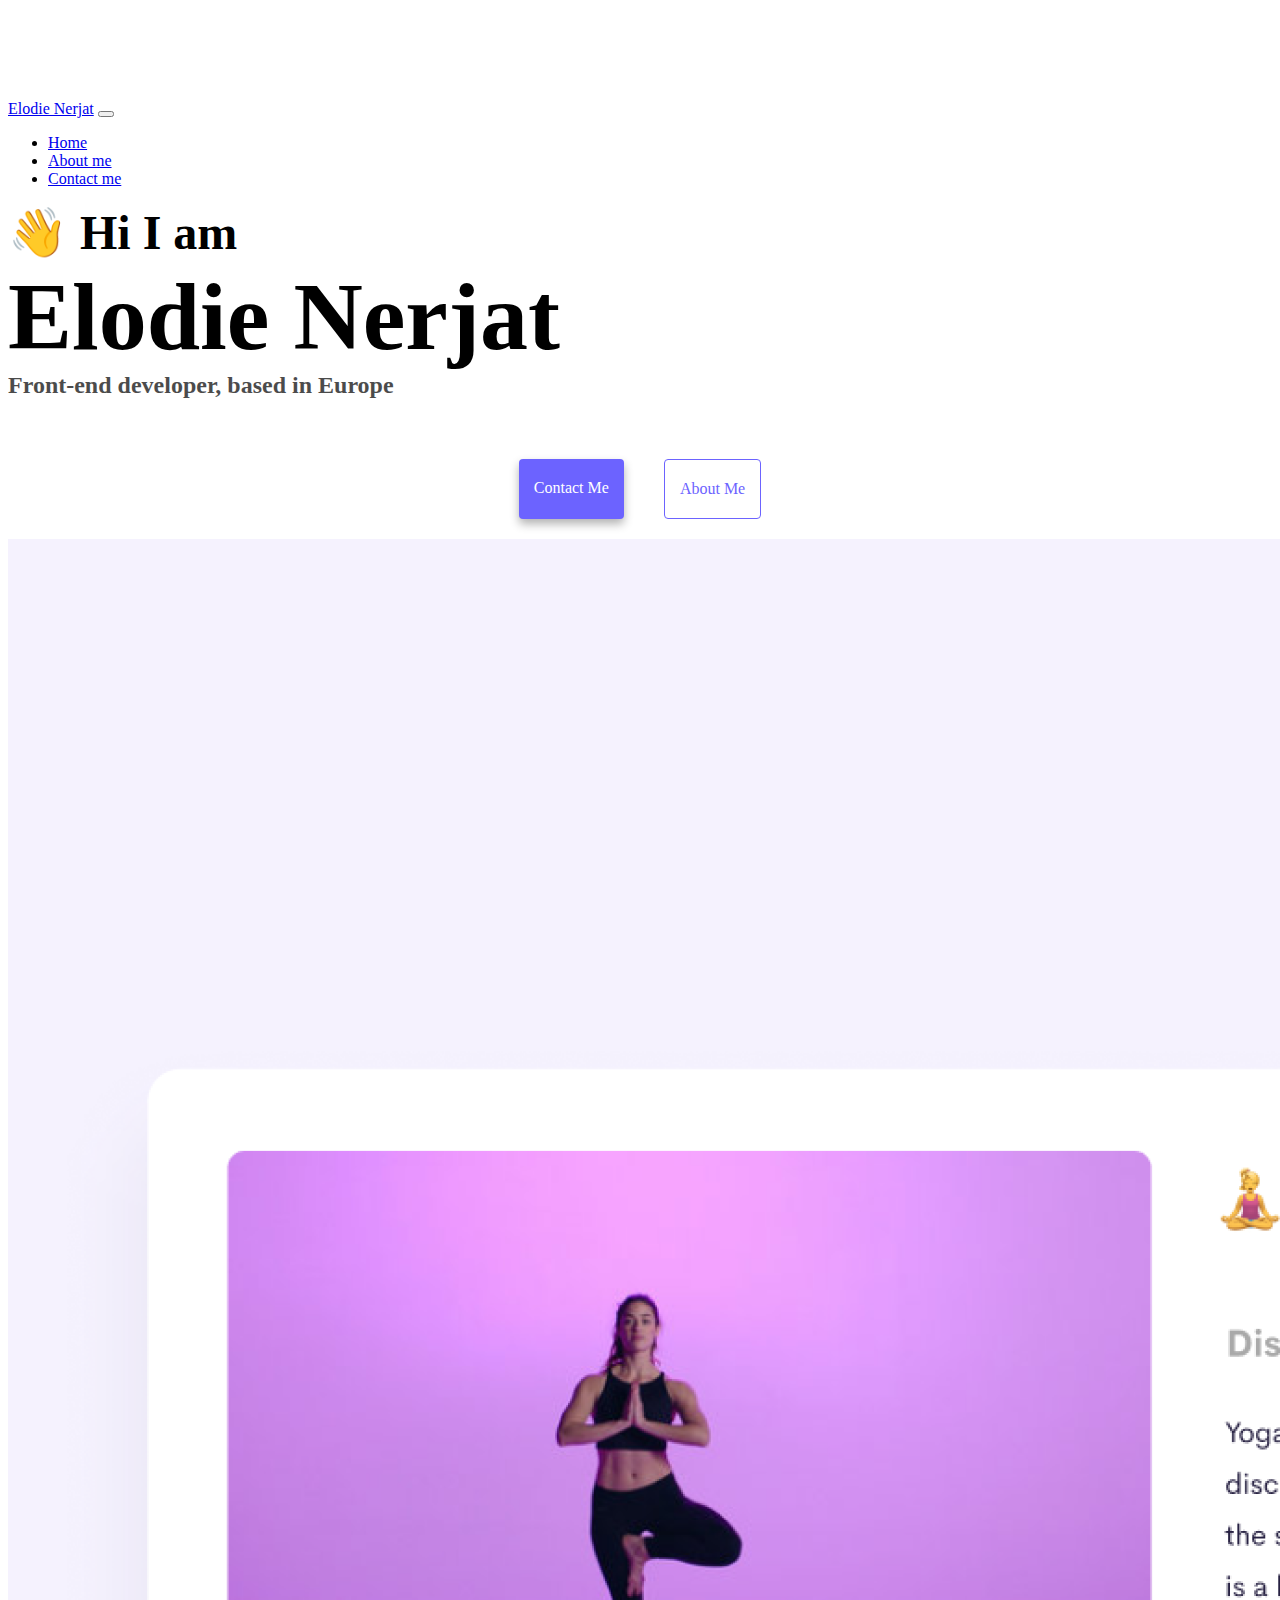
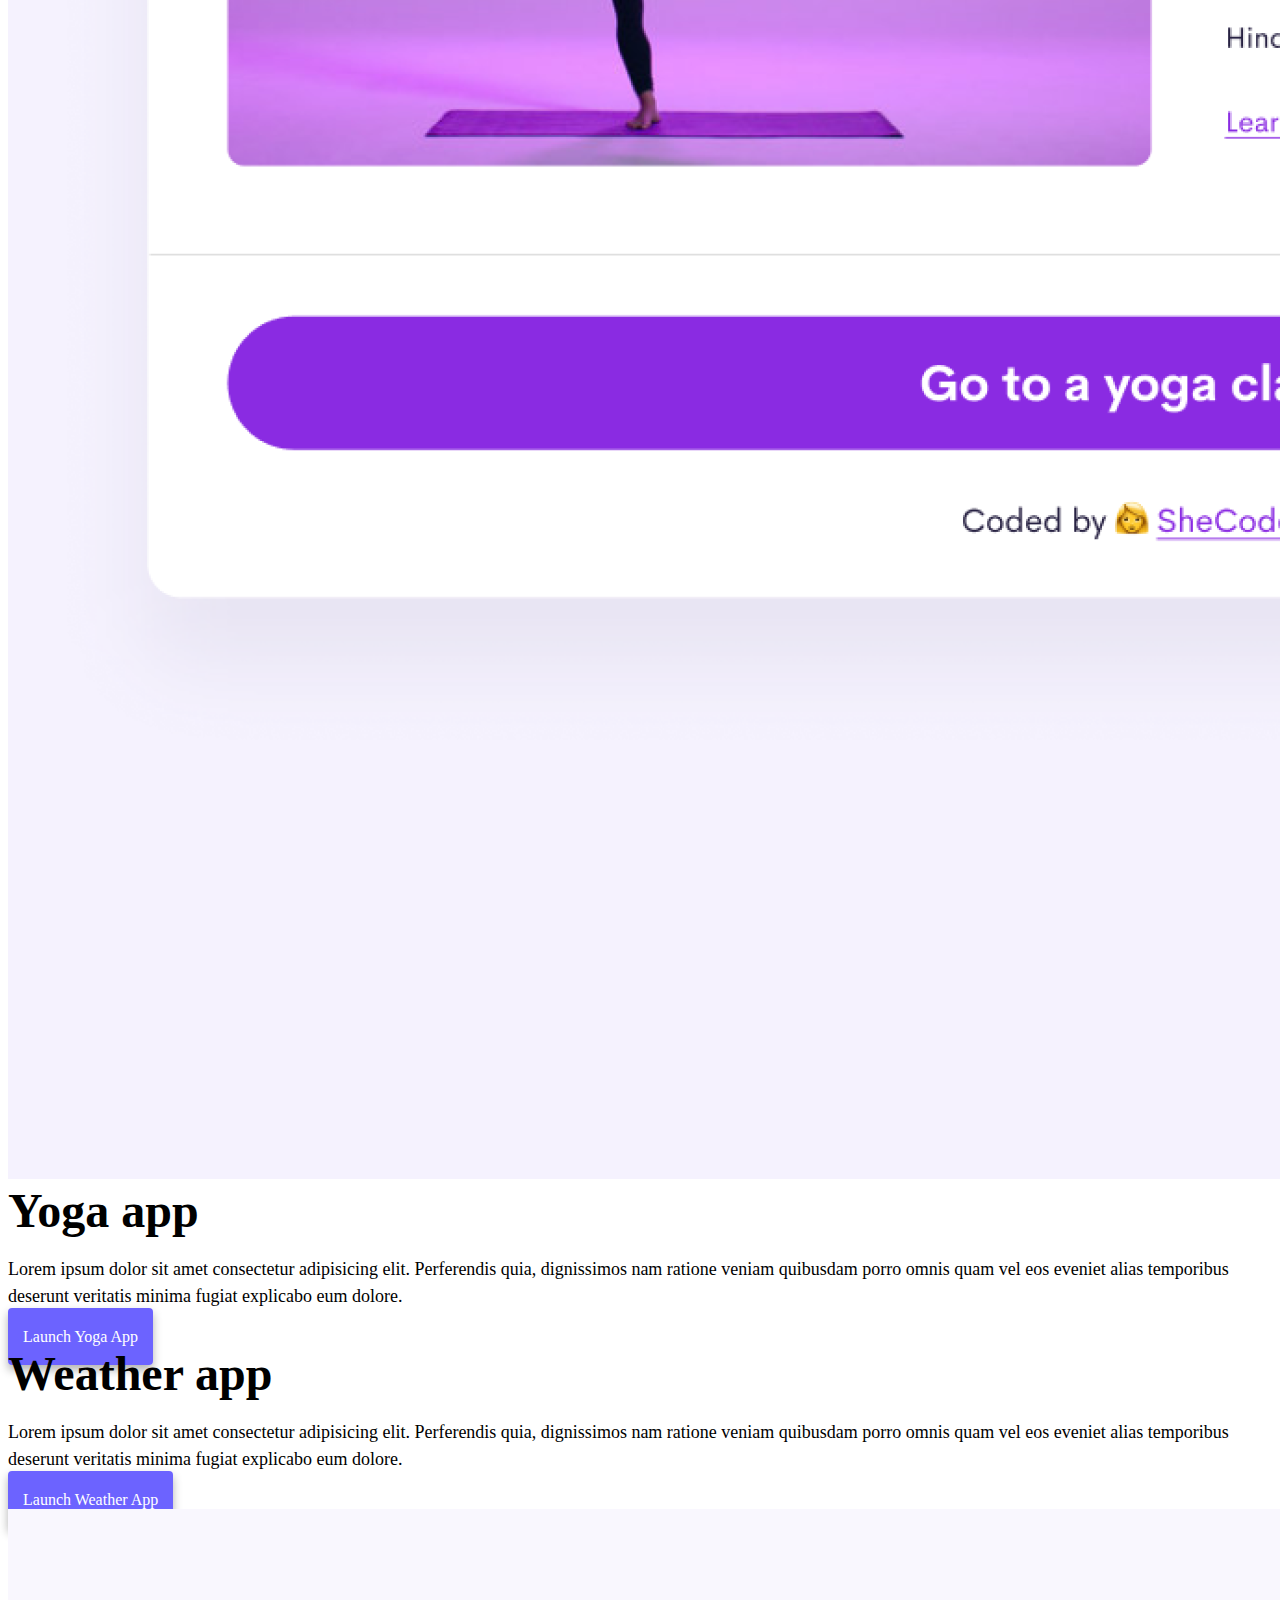
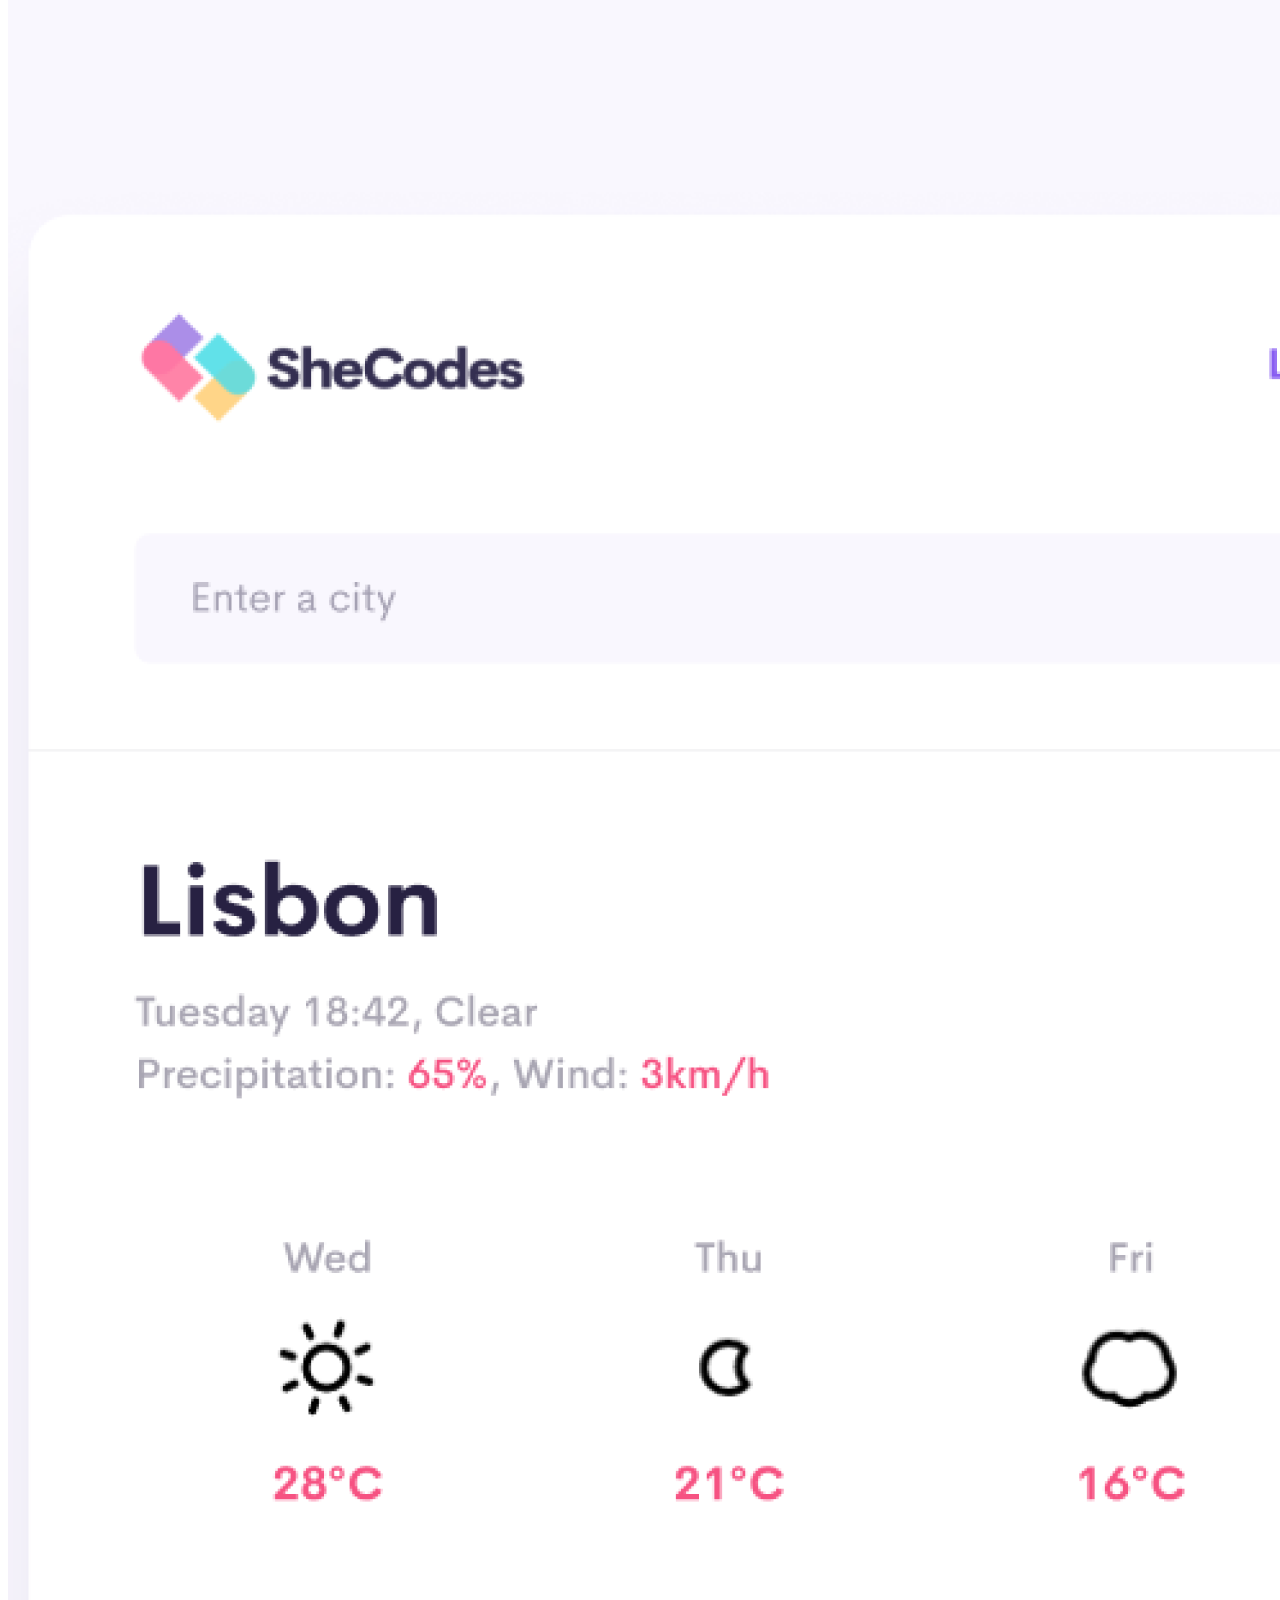
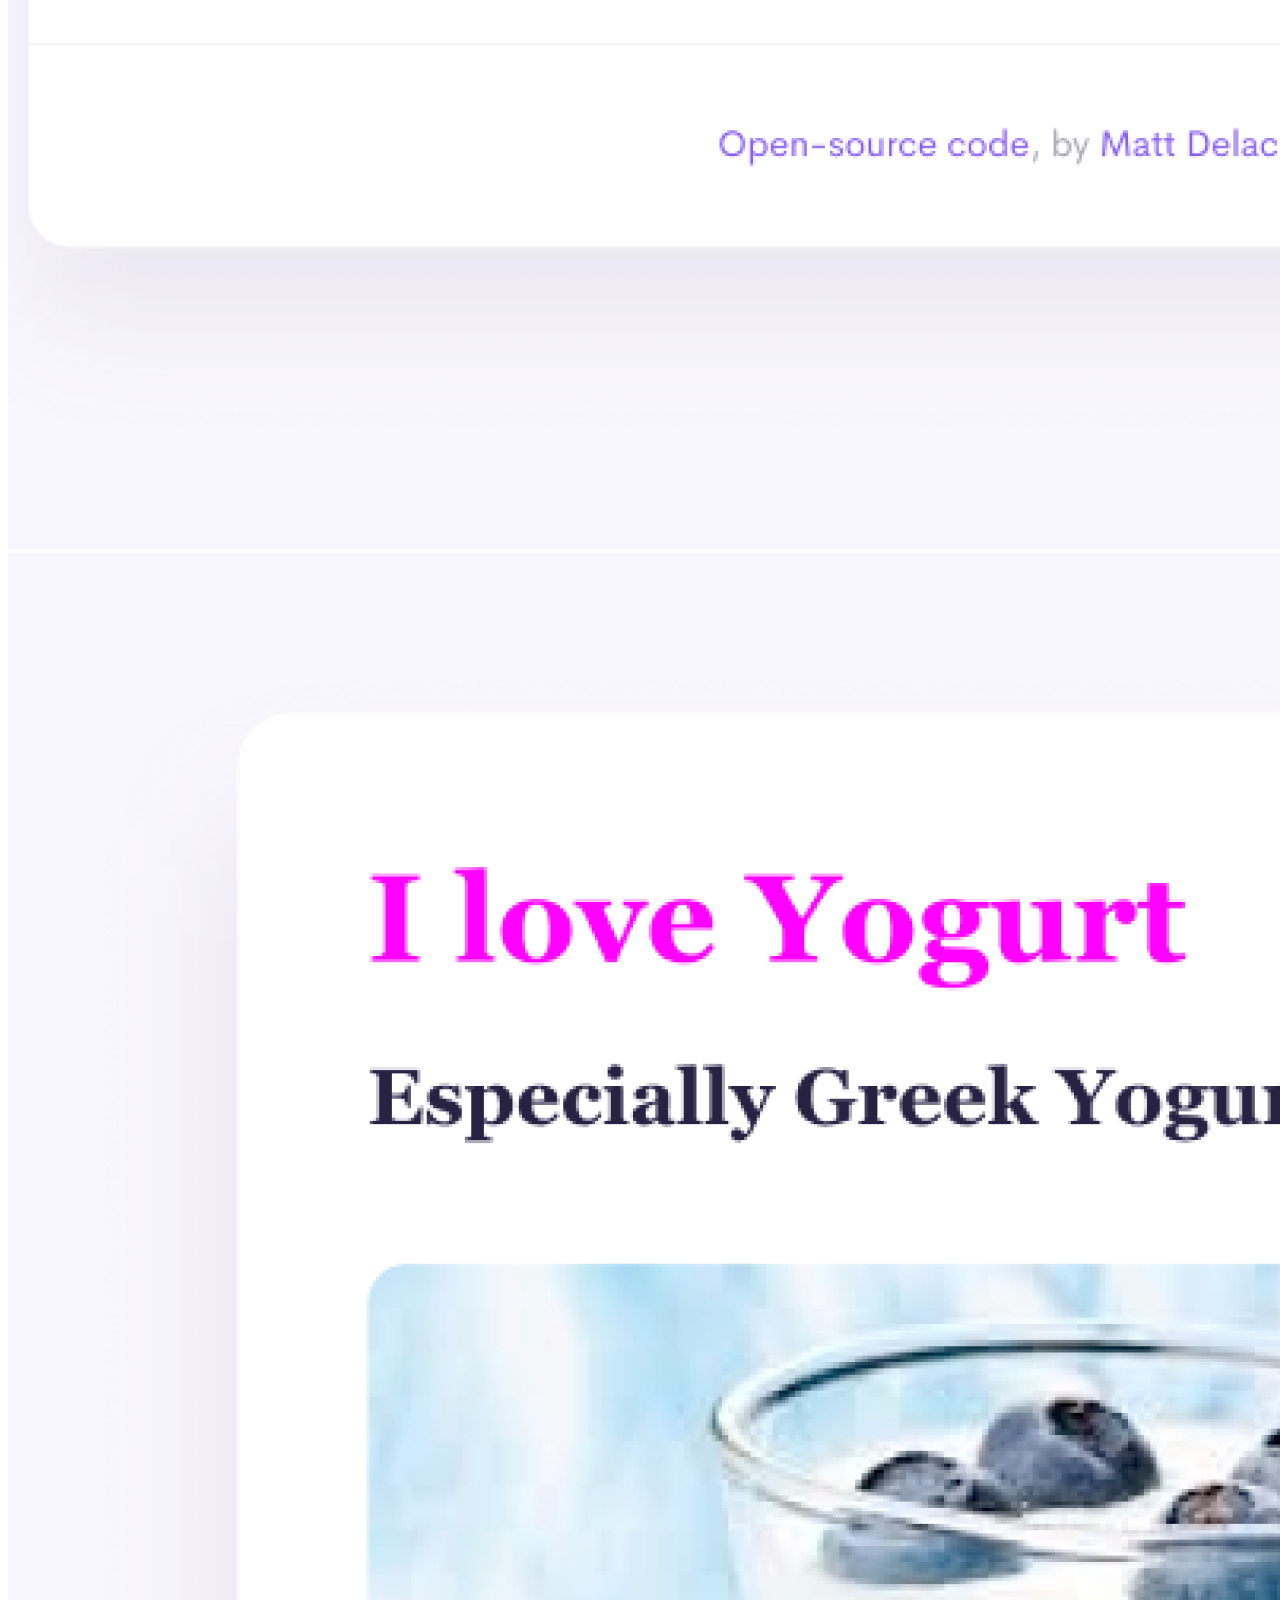
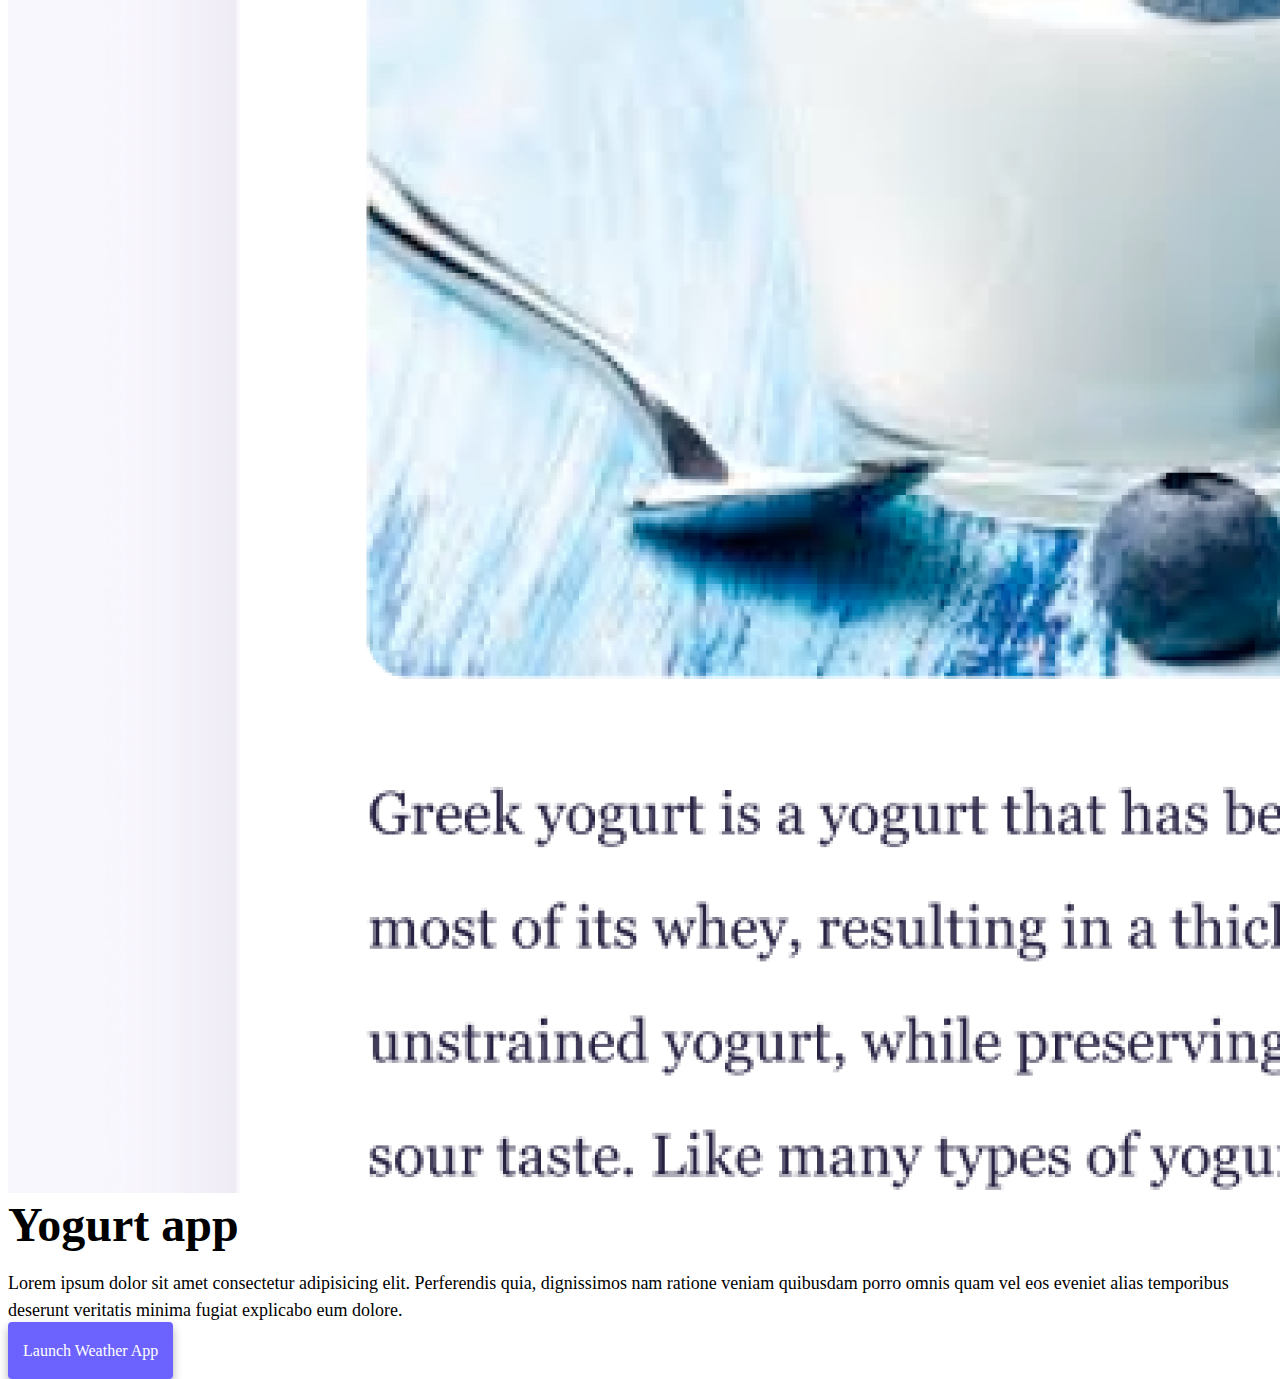
==== index.html @ ad24f37c "Created the initial html files structure and style.css file with some content" ====
<!DOCTYPE html>
<html lang="en">
  <head>
    <meta charset="UTF-8" />
    <meta http-equiv="X-UA-Compatible" content="IE=edge" />
    <meta name="viewport" content="width=device-width, initial-scale=1.0" />
    <title>Elodie Nerjat</title>
    <link
      href="https://cdn.jsdelivr.net/npm/bootstrap@5.0.0-beta2/dist/css/bootstrap.min.css"
      rel="stylesheet"
      integrity="sha384-BmbxuPwQa2lc/FVzBcNJ7UAyJxM6wuqIj61tLrc4wSX0szH/Ev+nYRRuWlolflfl"
      crossorigin="anonymous"
    />
    <script
      src="https://cdn.jsdelivr.net/npm/bootstrap@5.0.0-beta2/dist/js/bootstrap.bundle.min.js"
      integrity="sha384-b5kHyXgcpbZJO/tY9Ul7kGkf1S0CWuKcCD38l8YkeH8z8QjE0GmW1gYU5S9FOnJ0"
      crossorigin="anonymous"
    ></script>
    <link rel="stylesheet" href="/css/style.css" />
  </head>
  <body>
    <nav class="navbar navbar-expand-lg navbar-light bg-light fixed-top">
      <div class="container">
        <a class="navbar-brand" href="/">Elodie Nerjat</a>
        <button
          class="navbar-toggler"
          type="button"
          data-bs-toggle="collapse"
          data-bs-target="#navbarNav"
          aria-controls="navbarNav"
          aria-expanded="false"
          aria-label="Toggle navigation"
        >
          <span class="navbar-toggler-icon"></span>
        </button>
        <div class="collapse navbar-collapse" id="navbarNav">
          <ul class="navbar-nav">
            <li class="nav-item">
              <a class="nav-link active" aria-current="page" href="/">Home</a>
            </li>
            <li class="nav-item">
              <a class="nav-link" href="/about.html">About me</a>
            </li>
            <li class="nav-item">
              <a class="nav-link" href="/about.html#contact">Contact me</a>
            </li>
          </ul>
        </div>
      </div>
    </nav>
    <h2 class="text-center">👋 Hi I am</h2>
    <h1 class="text-center">Elodie Nerjat</h1>
    <h3 class="text-center">Front-end developer, based in Europe</h3>
    <div class="navigation-links mb-5">
      <a href="/about.html#contact" class="primary-link">Contact me</a>
      <a href="/about.html" class="secondary-link">About me</a>
    </div>
    <div class="container">
      <div class="row">
        <div class="col-6">
          <img src="images/yoga.png" class="img-fluid rounded" />
        </div>
        <div class="col-6">
          <h2 class="mb-3">Yoga app</h2>
          <p>
            Lorem ipsum dolor sit amet consectetur adipisicing elit. Perferendis
            quia, dignissimos nam ratione veniam quibusdam porro omnis quam vel
            eos eveniet alias temporibus deserunt veritatis minima fugiat
            explicabo eum dolore.
          </p>
          <div class="mt-5">
            <a href="#" class="primary-link">Launch Yoga App</a>
          </div>
        </div>
      </div>
      <div class="row mt-5">
        <div class="col-6">
          <h2 class="mb-3">Weather app</h2>
          <p>
            Lorem ipsum dolor sit amet consectetur adipisicing elit. Perferendis
            quia, dignissimos nam ratione veniam quibusdam porro omnis quam vel
            eos eveniet alias temporibus deserunt veritatis minima fugiat
            explicabo eum dolore.
          </p>
          <div class="mt-5">
            <a href="#" class="primary-link">Launch Weather App</a>
          </div>
        </div>
        <div class="col-6">
          <img src="images/weather.png" class="img-fluid rounded" />
        </div>
      </div>
      <div class="row mt-5">
        <div class="col-6">
          <img src="images/yogurt.png" class="img-fluid rounded" />
        </div>
        <div class="col-6">
          <h2 class="mb-3">Yogurt app</h2>
          <p>
            Lorem ipsum dolor sit amet consectetur adipisicing elit. Perferendis
            quia, dignissimos nam ratione veniam quibusdam porro omnis quam vel
            eos eveniet alias temporibus deserunt veritatis minima fugiat
            explicabo eum dolore.
          </p>
          <div class="mt-5">
            <a href="#" class="primary-link">Launch Weather App</a>
          </div>
        </div>
      </div>
    </div>
  </body>
</html>
---- css/style.css ----
:root {
  --primary-color: #6c63ff;
  --secondary-color: #f5f2fe;
  --box-shadow: 0 5px 10px rgba(0, 0, 0, 0.3);
}

body {
  margin-top: 100px;
}

h1,
h2,
h3 {
  margin: 0;
}

h1 {
  font-size: 96px;
}

h2 {
  font-size: 48px;
}

h3 {
  font-size: 24px;
  opacity: 0.7;
}

p {
  font-size: 18px;
  line-height: 1.5;
}

.navigation-links {
  display: flex;
  margin-top: 40px;
  justify-content: center;
}

.navigation-links a {
  margin: 20px;
}

.primary-link {
  border-radius: 4px;
  padding: 20px 15px;
  text-decoration: none;
  text-transform: capitalize;
  background: var(--primary-color);
  box-shadow: var(--box-shadow);
  color: white;
}

.secondary-link {
  border-radius: 4px;
  padding: 20px 15px;
  text-decoration: none;
  text-transform: capitalize;
  color: var(--primary-color);
  border: 1px solid var(--primary-color);
}

.homepage-link {
  color: var(--primary-color);
  text-align: center;
  display: block;
}

.about-paragraphs {
  margin: 30px 0;
}

.about-paragraphs p {
  margin: 10px;
}

.email-link {
  display: flex;
  justify-content: center;
  color: var(--primary-color);
  font-size: 28px;
  text-decoration: none;
}

.email-link:hover {
  text-decoration: underline;
}
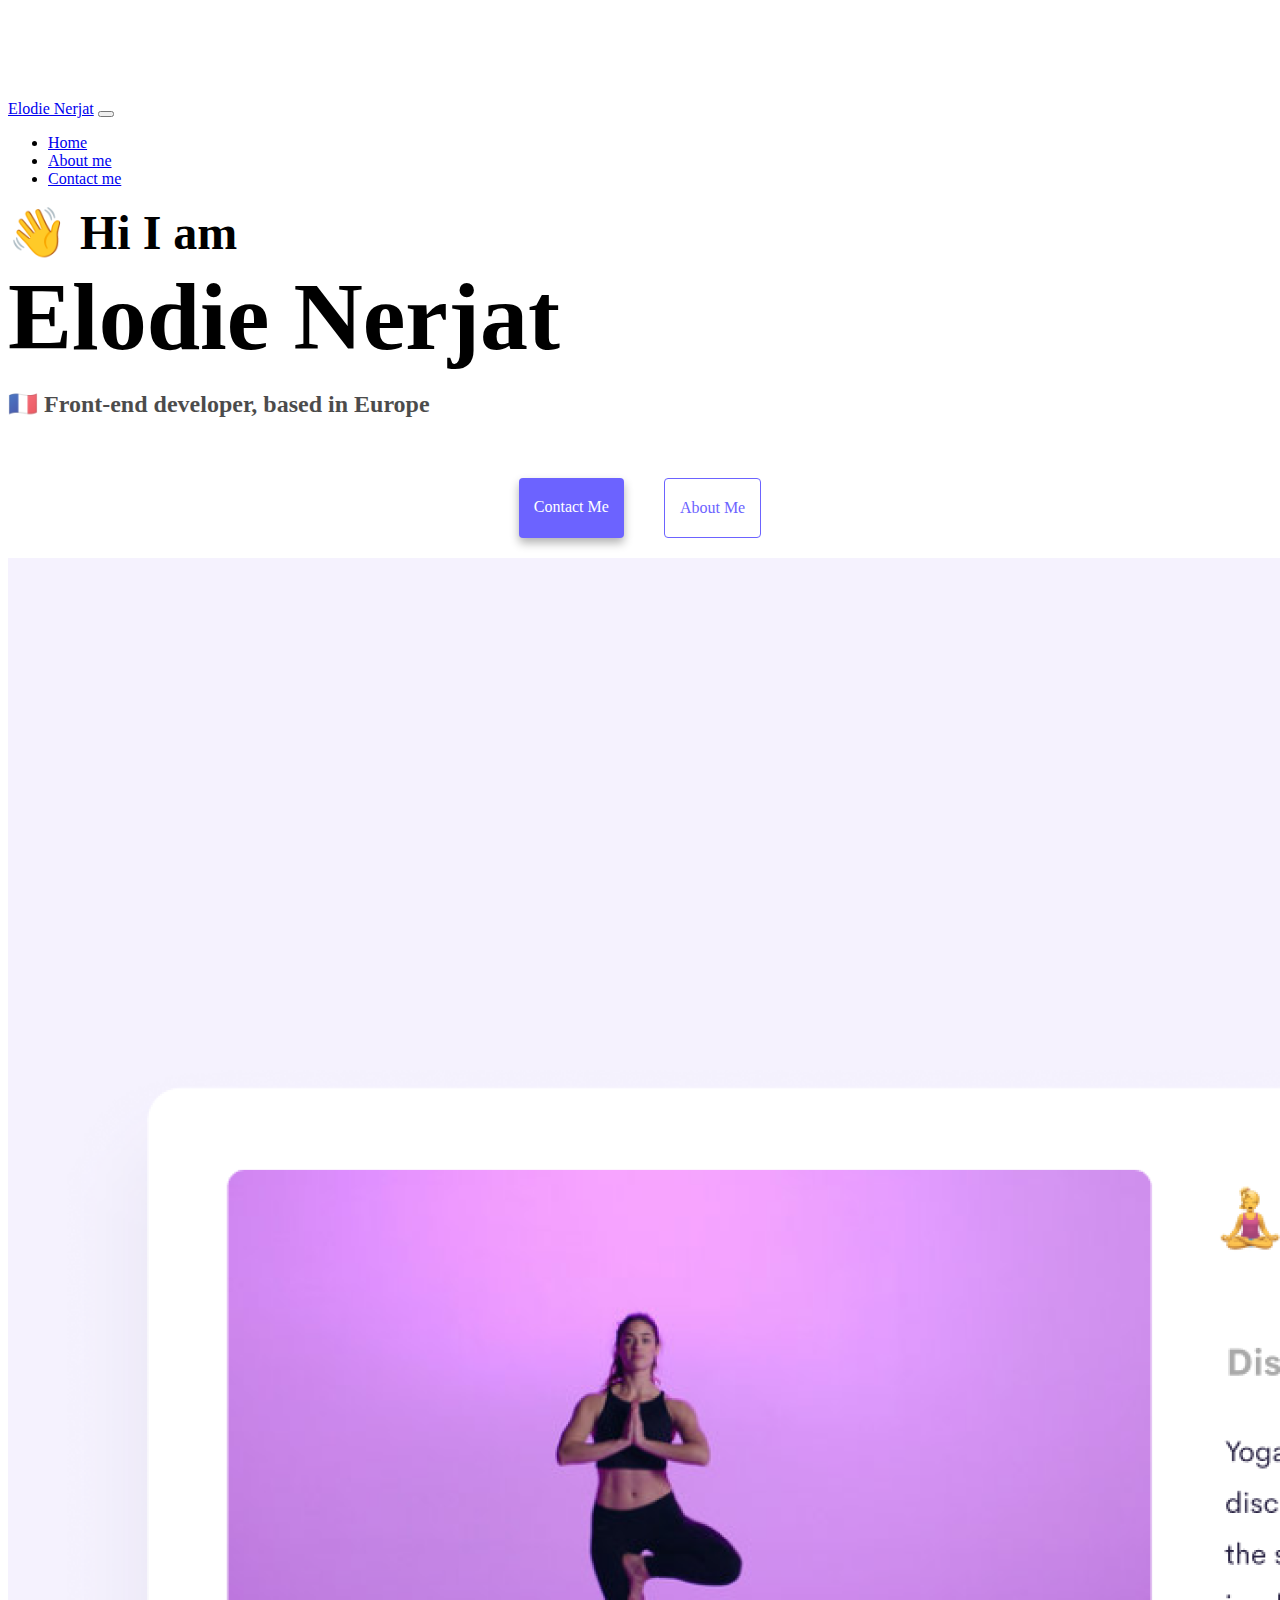
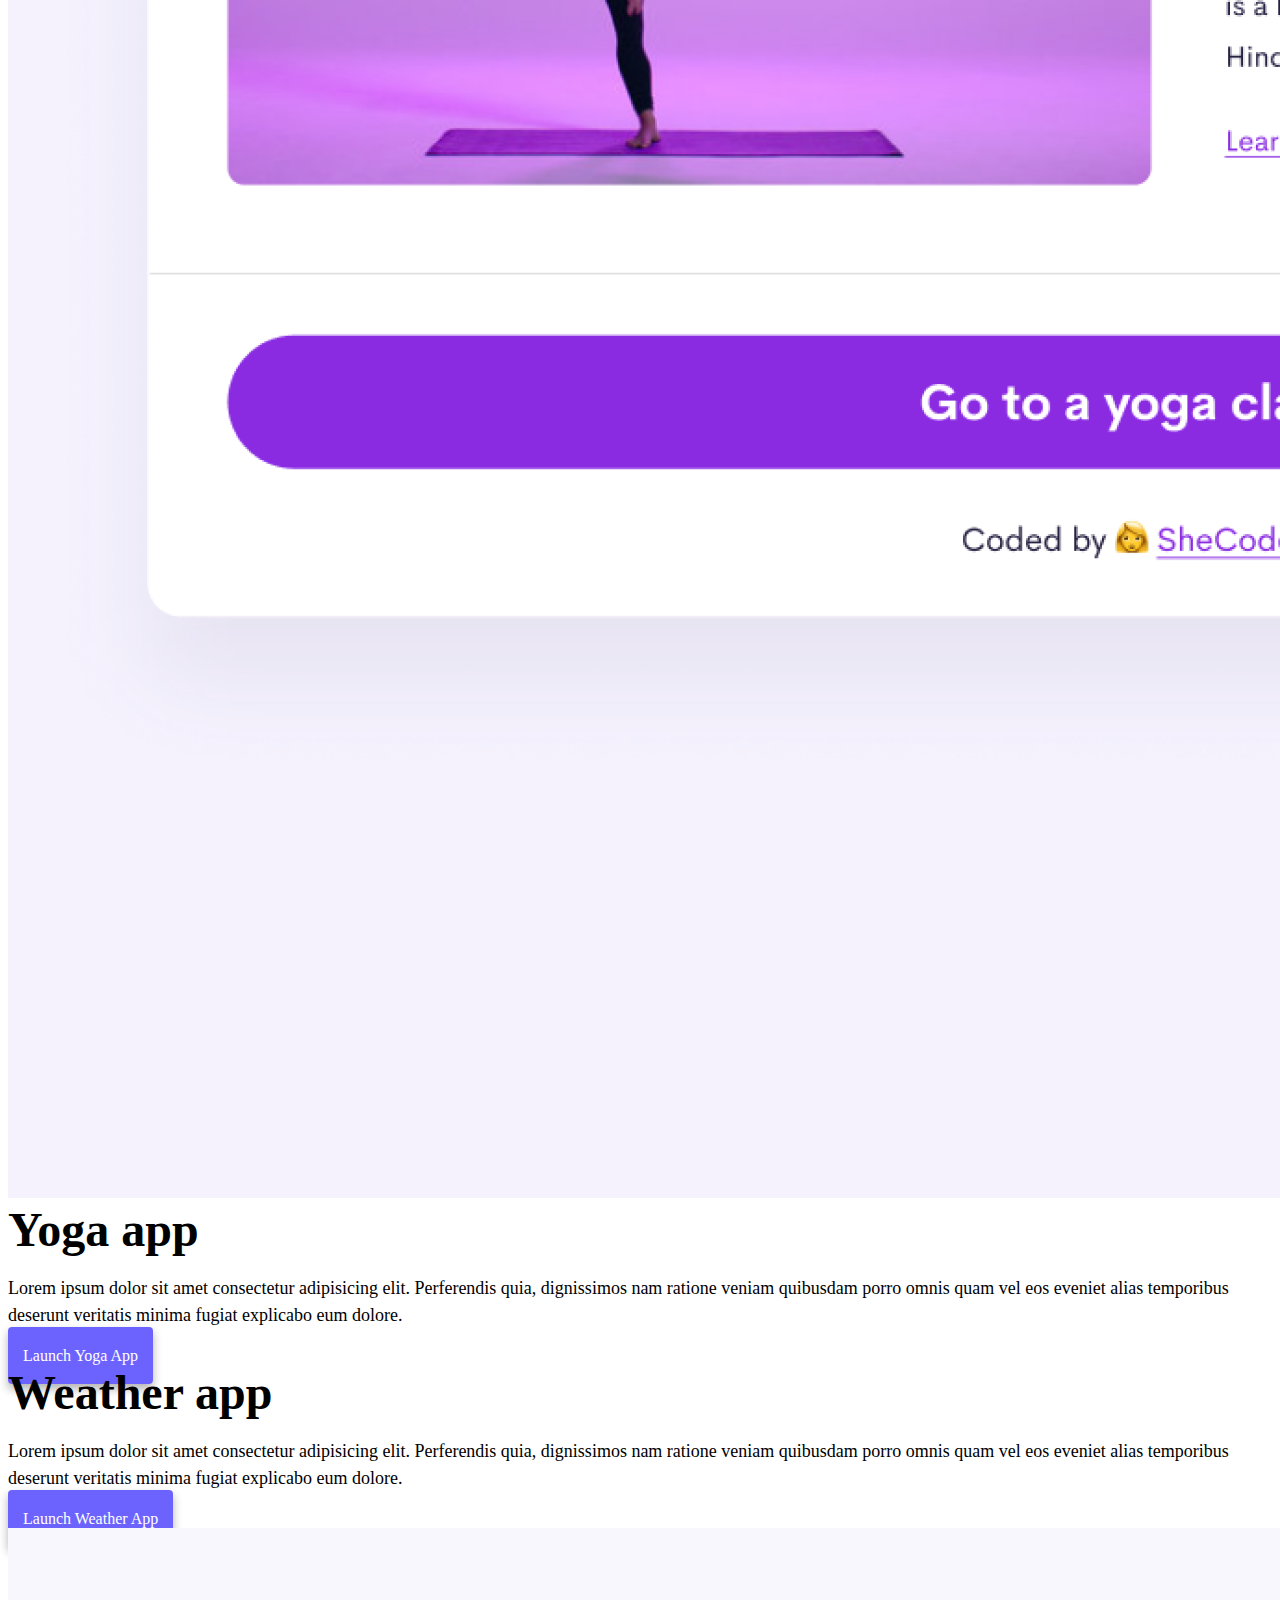
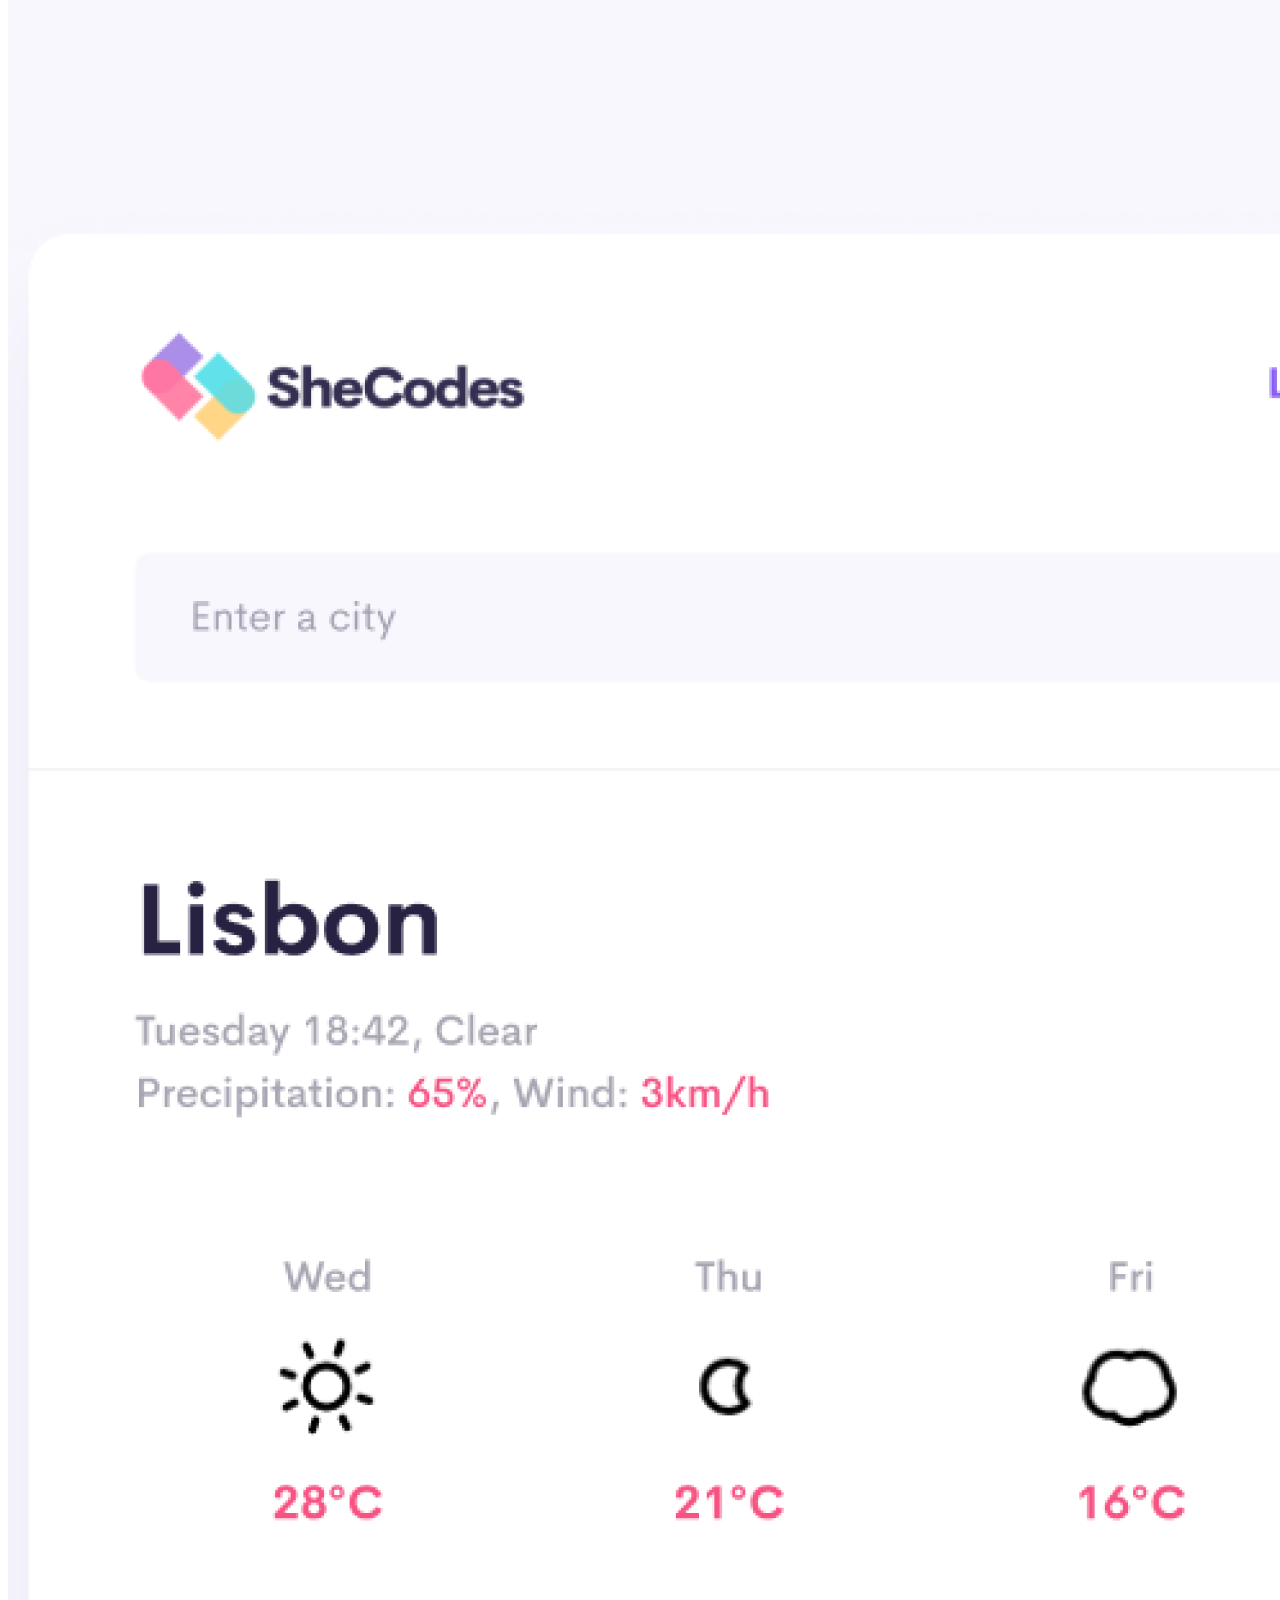
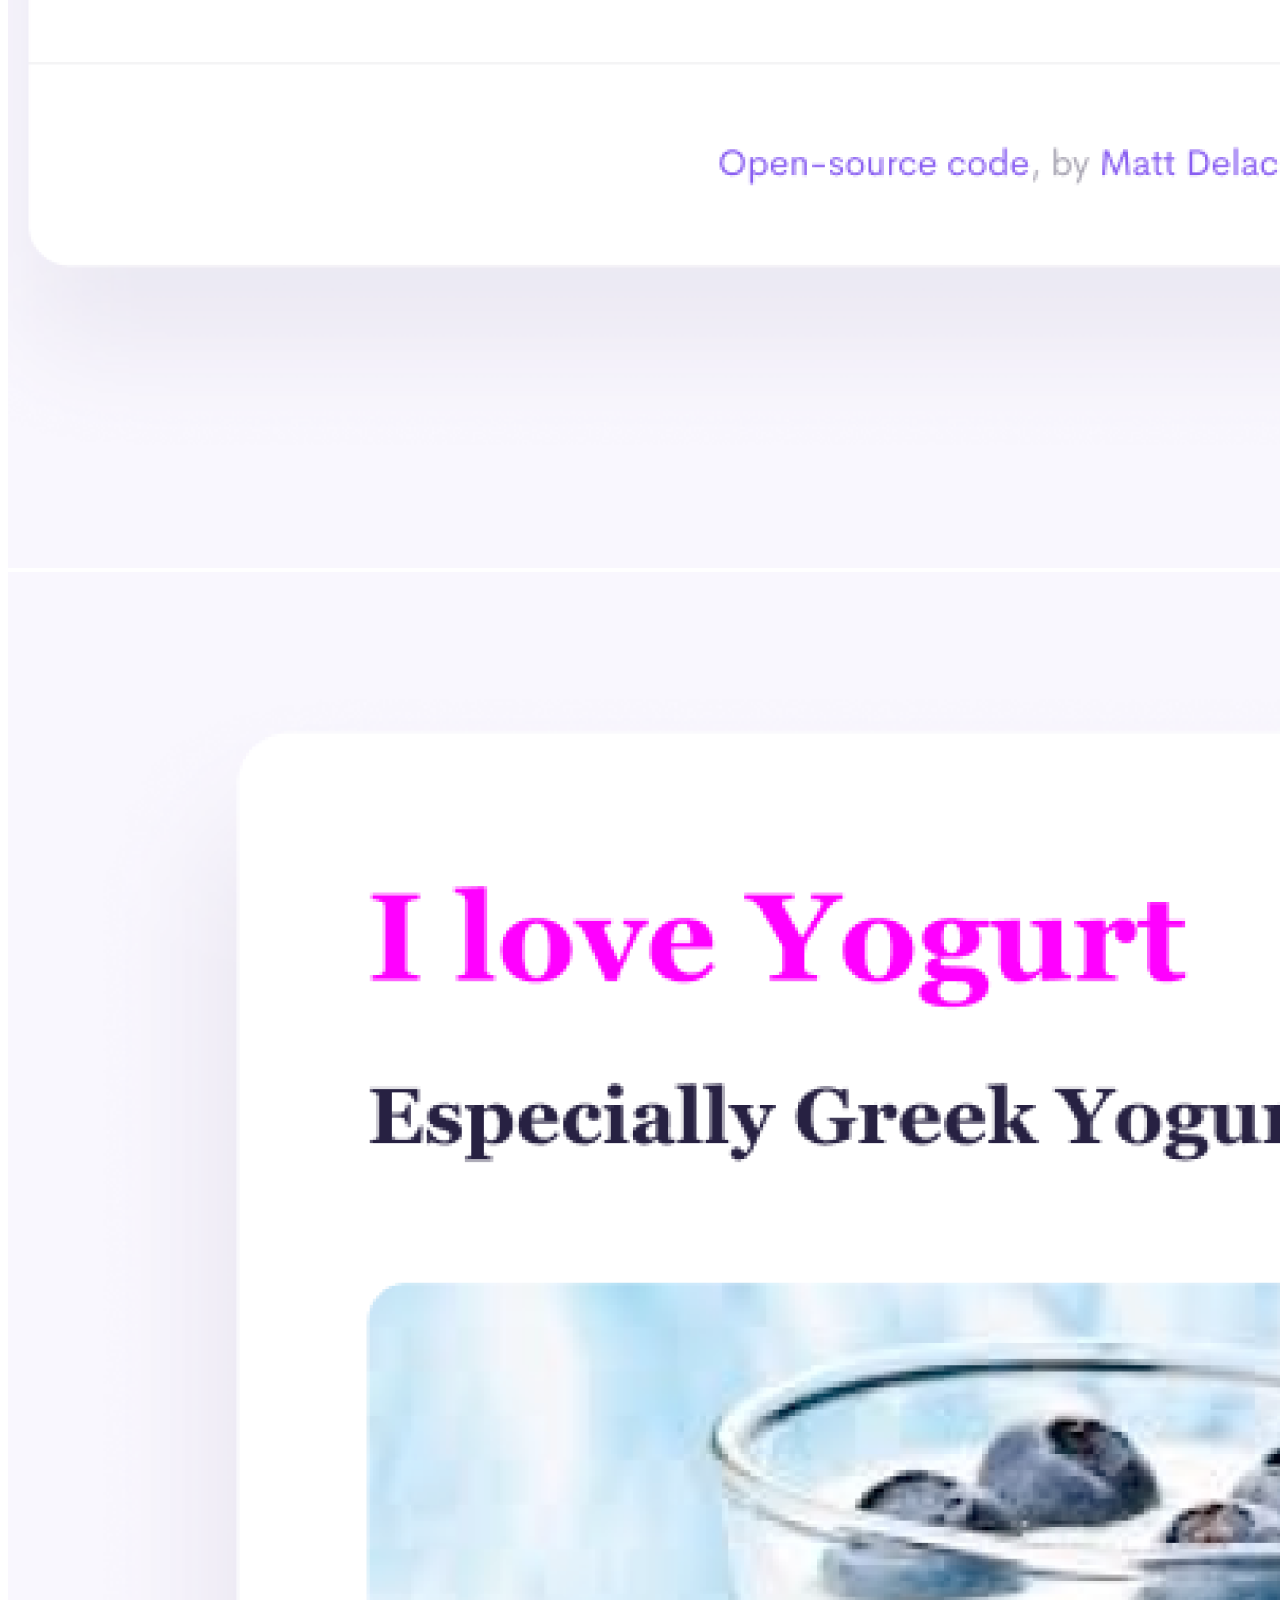
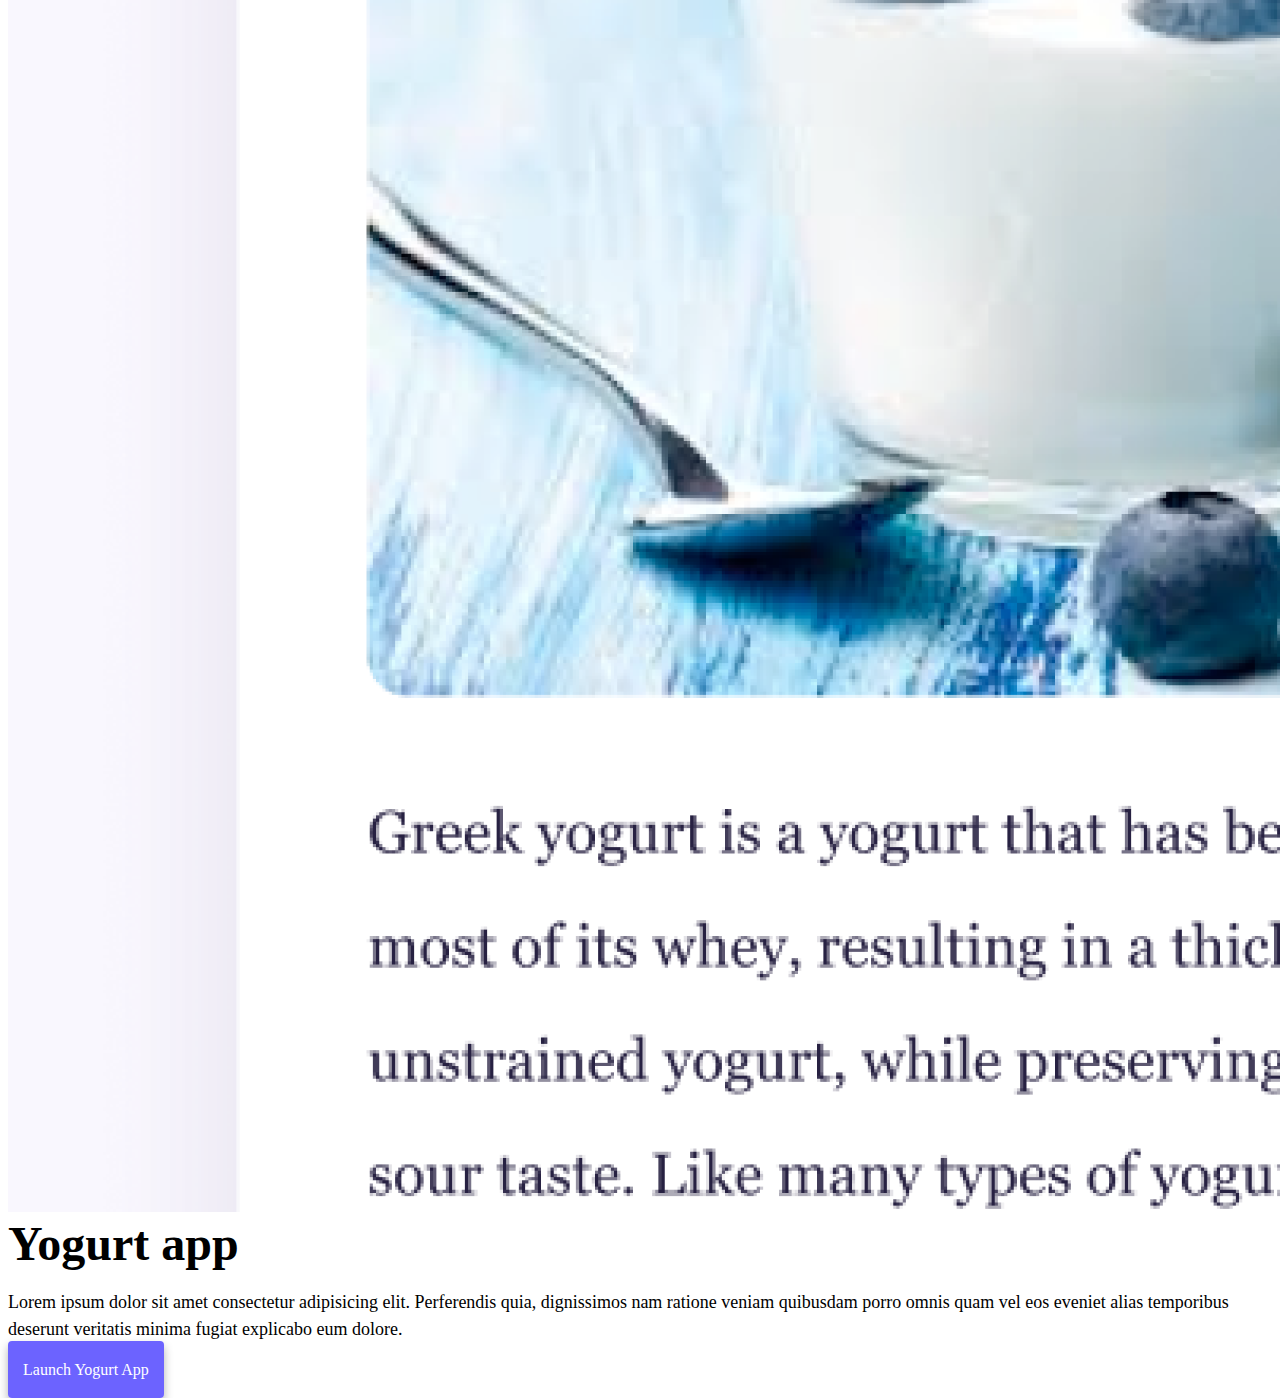
==== commit 5c0d2b43: "Improved mobile devices experience and made the website SEO friendly" ====
--- a/index.html
+++ b/index.html
@@ -2,9 +2,13 @@
 <html lang="en">
   <head>
     <meta charset="UTF-8" />
+    <meta
+      name="description"
+      content="Here is a preview of Elodie Nerjat's portfolio, french front-end developer, based in Europe"
+    />
     <meta http-equiv="X-UA-Compatible" content="IE=edge" />
     <meta name="viewport" content="width=device-width, initial-scale=1.0" />
-    <title>Elodie Nerjat</title>
+    <title>Front-end developer - Elodie Nerjat</title>
     <link
       href="https://cdn.jsdelivr.net/npm/bootstrap@5.0.0-beta2/dist/css/bootstrap.min.css"
       rel="stylesheet"
@@ -48,62 +52,93 @@
         </div>
       </div>
     </nav>
-    <h2 class="text-center">👋 Hi I am</h2>
-    <h1 class="text-center">Elodie Nerjat</h1>
-    <h3 class="text-center">Front-end developer, based in Europe</h3>
+    <h2 class="text-center secondary-title">👋 Hi I am</h2>
+    <h1 class="text-center primary-title">Elodie Nerjat</h1>
+    <br />
+    <h3 class="text-center third-title">
+      🇫🇷 Front-end developer, based in Europe
+    </h3>
     <div class="navigation-links mb-5">
-      <a href="/about.html#contact" class="primary-link">Contact me</a>
-      <a href="/about.html" class="secondary-link">About me</a>
+      <a
+        href="/about.html#contact"
+        class="primary-link text-link"
+        title="Contact Elodie Nerjat"
+        >Contact me</a
+      >
+      <a
+        href="/about.html"
+        class="secondary-link text-link"
+        title="About Elodie Nerjat"
+        >About me</a
+      >
     </div>
     <div class="container">
       <div class="row">
-        <div class="col-6">
-          <img src="images/yoga.png" class="img-fluid rounded" />
+        <div class="col-6 d-none d-md-block">
+          <img
+            src="images/yoga.png"
+            alt="yoga project"
+            class="img-fluid rounded d-none d-sm-block"
+          />
         </div>
-        <div class="col-6">
-          <h2 class="mb-3">Yoga app</h2>
-          <p>
+        <div class="col-6 description">
+          <h2 class="mb-3 secondary-title">Yoga app</h2>
+          <p class="text">
             Lorem ipsum dolor sit amet consectetur adipisicing elit. Perferendis
             quia, dignissimos nam ratione veniam quibusdam porro omnis quam vel
             eos eveniet alias temporibus deserunt veritatis minima fugiat
             explicabo eum dolore.
           </p>
           <div class="mt-5">
-            <a href="#" class="primary-link">Launch Yoga App</a>
+            <a href="#" class="primary-link" title="Launch Yoga App"
+              >Launch Yoga App</a
+            >
           </div>
         </div>
       </div>
       <div class="row mt-5">
-        <div class="col-6">
-          <h2 class="mb-3">Weather app</h2>
-          <p>
+        <div class="col-6 description">
+          <h2 class="mb-3 secondary-title">Weather app</h2>
+          <p class="text">
             Lorem ipsum dolor sit amet consectetur adipisicing elit. Perferendis
             quia, dignissimos nam ratione veniam quibusdam porro omnis quam vel
             eos eveniet alias temporibus deserunt veritatis minima fugiat
             explicabo eum dolore.
           </p>
           <div class="mt-5">
-            <a href="#" class="primary-link">Launch Weather App</a>
+            <a href="#" class="primary-link" title="Launch Weather App"
+              >Launch Weather App</a
+            >
           </div>
         </div>
-        <div class="col-6">
-          <img src="images/weather.png" class="img-fluid rounded" />
+        <div class="col-6 d-none d-md-block">
+          <img
+            src="images/weather.png"
+            alt="weather project"
+            class="img-fluid rounded d-none d-sm-block"
+          />
         </div>
       </div>
       <div class="row mt-5">
-        <div class="col-6">
-          <img src="images/yogurt.png" class="img-fluid rounded" />
+        <div class="col-6 d-none d-md-block">
+          <img
+            src="images/yogurt.png"
+            alt="yogurt project"
+            class="img-fluid rounded d-none d-sm-block"
+          />
         </div>
-        <div class="col-6">
-          <h2 class="mb-3">Yogurt app</h2>
-          <p>
+        <div class="col-6 description last-description">
+          <h2 class="mb-3 secondary-title">Yogurt app</h2>
+          <p class="text">
             Lorem ipsum dolor sit amet consectetur adipisicing elit. Perferendis
             quia, dignissimos nam ratione veniam quibusdam porro omnis quam vel
             eos eveniet alias temporibus deserunt veritatis minima fugiat
             explicabo eum dolore.
           </p>
           <div class="mt-5">
-            <a href="#" class="primary-link">Launch Weather App</a>
+            <a href="#" class="primary-link" title="Launch Yogurt App"
+              >Launch Yogurt App</a
+            >
           </div>
         </div>
       </div>
--- a/css/style.css
+++ b/css/style.css
@@ -86,3 +86,33 @@
 .email-link:hover {
   text-decoration: underline;
 }
+
+@media (max-width: 576px) {
+  .primary-title {
+    font-size: 48px;
+  }
+  .secondary-title {
+    font-size: 38px;
+  }
+  .third-title {
+    font-size: 19px;
+  }
+  .text {
+    font-size: 16px;
+  }
+  .text-link {
+    font-size: 14px;
+  }
+  .description {
+    text-align: center;
+    width: 100%;
+  }
+  .last-description {
+    margin-bottom: 48px;
+    padding-bottom: 48px;
+  }
+  #contact {
+    margin-bottom: 28px;
+    padding-bottom: 28px;
+  }
+}
